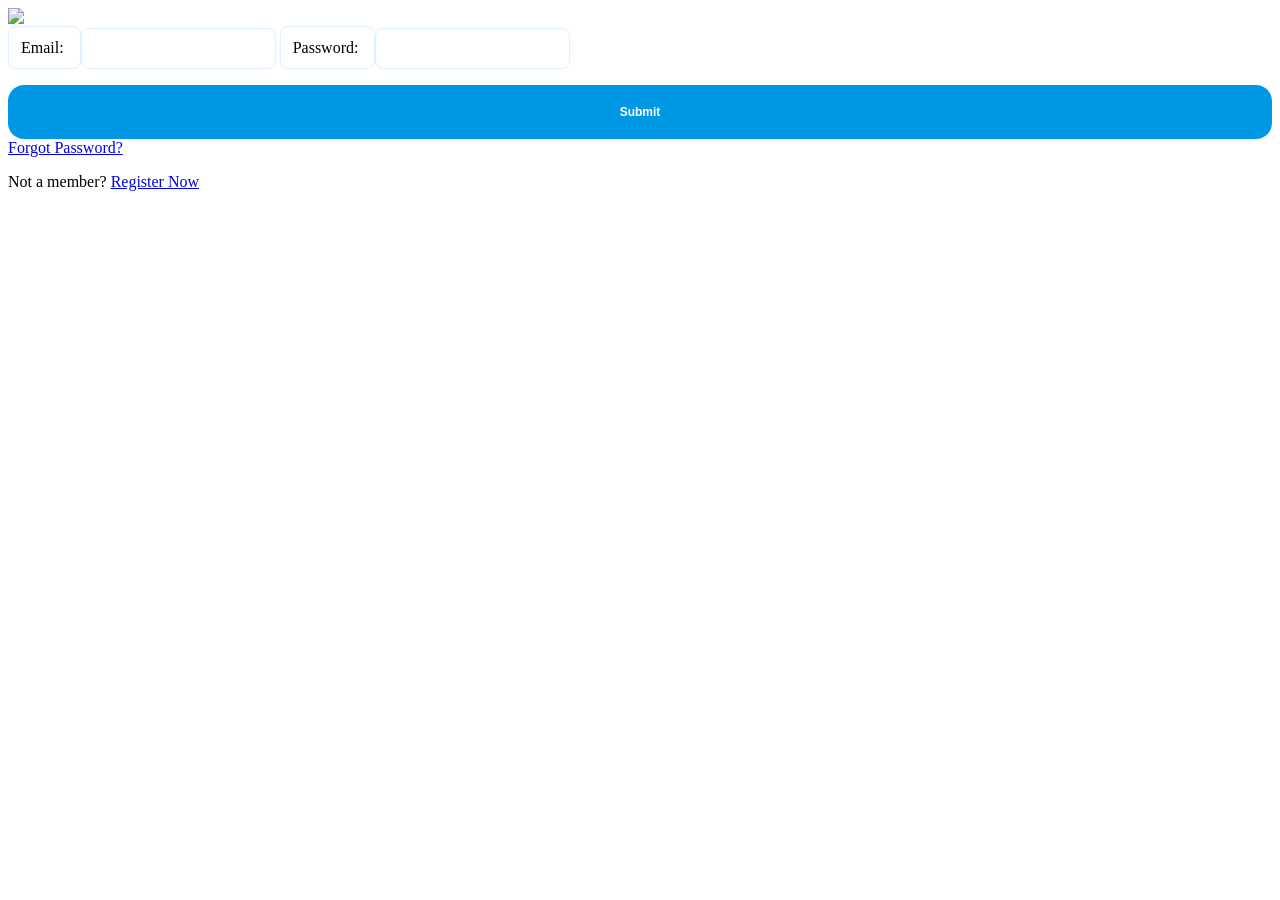
==== index.html @ 0570abd0 "task 6-" ====
<!DOCTYPE html>
<html lang="en">

<head>
    <meta charset="UTF-8">
    <meta name="viewport" content="width=device-width, initial-scale=1.0">
    <link rel="stylesheet" href="style.css">
    <!-- <title>Laundry Wallah</title> -->
</head>

<body>
    <main>
        <!-- ******************TASK 2*****************
        <h1>Welcome to Laundry Wallah</h1>
        <p>Welcome to Laundry Wallah, your one-stop solution for all your laundry needs. Our dedicated team assures
            top-notch service, providing a hassle-free and efficient laundry experience. With a focus on quality and
            customer satisfaction, we take care of your garments as if they were our own.</p>
        <img src="https://static.vecteezy.com/system/resources/previews/026/721/193/original/washing-machine-and-laundry-laundry-sticker-png.png"
            width="250">
        <br></br>

        <h2>Our Services</h2>
        <ul>
            <li>Washing and Drying</li>
            <li>Ironing and Folding</li>
            <li>Dry Cleaning</li>
            <li>Stain Removal</li>
            <li>Express Services</li>
            <li>Special Garment Care</li>
            <li>And more...</li>
        </ul>
        <br>

        <h2>Price List</h2>
        <table border="1">
            <tr>
                <th>Service</th>
                <th>Price</th>
            </tr>
            <tr>
                <td>Washing and Drying</td>
                <td>$10.00</td>
            </tr>
            <tr>
                <td>Ironing and Folding</td>
                <td>$5.00</td>
            </tr>
        </table>
        <br>

        <h2>Book Now</h2>
        <form action="submit">
            <label>Name: </label><input type="text">
            <label>Email: </label><input type="email">
            <label>Phone: </label><input type="number">
            <input type="submit">
        </form>
        <br>

        <p>Contact us at info@laundrywallah.com</p> -->
        <!-- ******************TASK 3***************** 
        <section>
            <h1 class="head">H1 heading with "head" as a class</h1>
            <h2 class="head" id="bglime">H2 heading with <span style=color:red> "head" </span> as class and "bglime" as
                id</h2>
            <h4 class="head">H4 heading with "head" as class</h4>

            <p>This is a p paragraph tag without any id or class styled using "p" element selector.</p>
            <p id="para">This is a p paragraph with para as id.</p>
            <p>This is a p <a>paragraph</a> tag without any id or class
                styled using "p" element selector.</p>

            <a>Show this output without inline CSS nor using class or id for "a" tag</a>
        </section>

        <section>
            <ul>
                <li>Click <a href="https://upskillmafia.com/dashboard/" target="_blank">here</a> to go to
                    UpskillMafia.</li>
                <li>Click <a href="https://www.google.com/" target="_blank">here</a> to
                    go to Google.</li>
            </ul>
        </section>

        <section>
            <ol>
                <li>This is li tag without any id or class.</li>
                <li>This is li tag without any id or class and is in blue color.</li>
                <li>This is li tag without any id or class and is in red color.</li>
                <li>This is li tag without any id or class.</li>
                <li>This is li tag without any id or class.</li>
            </ol>
        </section> -->

        <!-- ******************TASK 4*****************

        <div>
            <img src="https://getwallpapers.com/wallpaper/full/4/9/4/1297771-vertical-amazing-scenery-wallpaper-2048x1257.jpg">
        
            <button>Click Me</button>
        </div> -->

        <!-- ******************TASK 5***************** 

        <section>
            <div>
                <img src="wash-it_logo.png" class="logo" />

                <nav>
                    <ul>
                        <li>Home</li>
                        <li>Services</li>
                        <li>About Us</li>
                        <li>Contact Us</li>
                    </ul>
                </nav>

                <button class="username">Username</button>

            </div>
        </section>

        <section>
            <div>
                <h1>Revitalize Your Clothes with Expert <a>Laundry Services!</a></h1>

                <p>From premium dry cleaning to swift wash and fold, we deliver care and convenience. Schedule a pickup
                    and rediscover the freshness of your clothes today!</p>

                <button class="CTA">Book a service today!</button>

            </div>

            <img src="https://unblast.com/wp-content/uploads/2021/08/Laundry-Vector-Illustration-1536x1467.jpg"
                class="hero">

        </section> -->

        <!-- ******************TASK 6***************** -->

        <div>
            <img src="https://png.pngtree.com/png-vector/20221104/ourmid/pngtree-happy-woman-doing-laundry-png-image_6413898.png">
        </div>
        <div>
            <form action="submit">
                <label class="input-field" aria-placeholder="Enter your email id">Email: </label><input class="input-field" type="email">
                <label class="input-field" placeholder="Enter your password">Password: </label><input class="input-field" type="password">
                <input class="submit-btn" type="submit">
                <a class="forgot-password" href="forgot-password.html">Forgot Password?</a>

            </form>

            <p>Not a member? <a href="register.html">Register Now</a></p>
        </div>
    </main>
</body>

</html>
---- style.css ----
/*  **************TASK 3*****************

body {
    background-color: rgb(255, 167, 90);
    font-size: 12px;
}

.head {
    color: darkblue;
}

#bglime {
    background-color: rgb(110, 248, 110);
}

p {
    font-size: 16px;
    color: white;
}

#para {
    font-size: 12px;
    color: green;
}

section>a {
    font-size: 14px;
    font-weight: 600;
}

ol li:nth-child(2) {
    color: blue;
}

ol li:nth-child(3) {
    color: red
}

p>a {
    color: black;
    font-size: 18px;
}

a:link {
    color: blue;
    background-color: yellow;
}

a:visited {
    color: yellow;
    background-color: blue;
} */

/*  **************TASK 4*****************

{
    margin: 0px;
    padding: 0px;
}

div{
    margin: 10vw 25vw;
}

div>img{
    width: 50vw;
}

button{
    width: 50vw;
    height: 40px;
    background: linear-gradient(90deg, rgb(255, 225, 0), limegreen);
    color: white;
    font-size: 20px;
} */

/* **************TASK 5***************** 

* {
    box-sizing: border-box;
    margin: 12px 10px;
    font-family: Arial, Helvetica, sans-serif;
}

.logo {
    width: 100px;
}

div{
    display: inline;
}

nav {
    box-sizing: border-box;
    align-items: center;
    display: inline;
}

li {
    display: inline;
    position: sticky;
    margin: 0px 30px;
    color: rgb(137, 139, 175);
}

ul {
    box-sizing: border-box;
    align-items: center;
}

.username {
    background-color: rgb(226, 241, 255);
    border: none;
    border-radius: 8px;
    padding: 16px;
    color: rgb(0, 152, 228);
    font-weight: 600;
    right: 100px;
}

.CTA {
    background-color: rgb(0, 152, 228);
    border: none;
    border-radius: 16px;
    padding: 20px;
    color: white;
    font-weight: 600;
    font-size: 12px;
    position: absolute;
    right: 100px;
    width: auto;
    display: inline-block;
}

p {
    display: block;
    color: rgb(137, 139, 175);
    margin-left: 80px;
    text-align: left;
    width: 40%;
}

h1 {
    display: block;
    color: rgb(53, 61, 69);
    font-size: 60px;
    margin-left: 80px;
    text-align: left;
    width: 40%;
}

h1>a {
    color: rgb(0, 152, 228);
    font-size: 60px;
    text-align: left;
    margin: 0px;
}

.hero {
    width: 400px;
    float: right;
}  */

/* **************TASK 6***************** */

.input-field {
    /* width: 100%; */
    padding: 12px;
    border: 1px solid rgb(226, 241, 255);
    border-radius: 8px;
    margin-bottom: 16px;
}

.submit-btn {
    background-color: rgb(0, 152, 228);
    border: none;
    border-radius: 16px;
    padding: 20px;
    color: white;
    font-weight: 600;
    font-size: 12px;
    width: 100%;
}
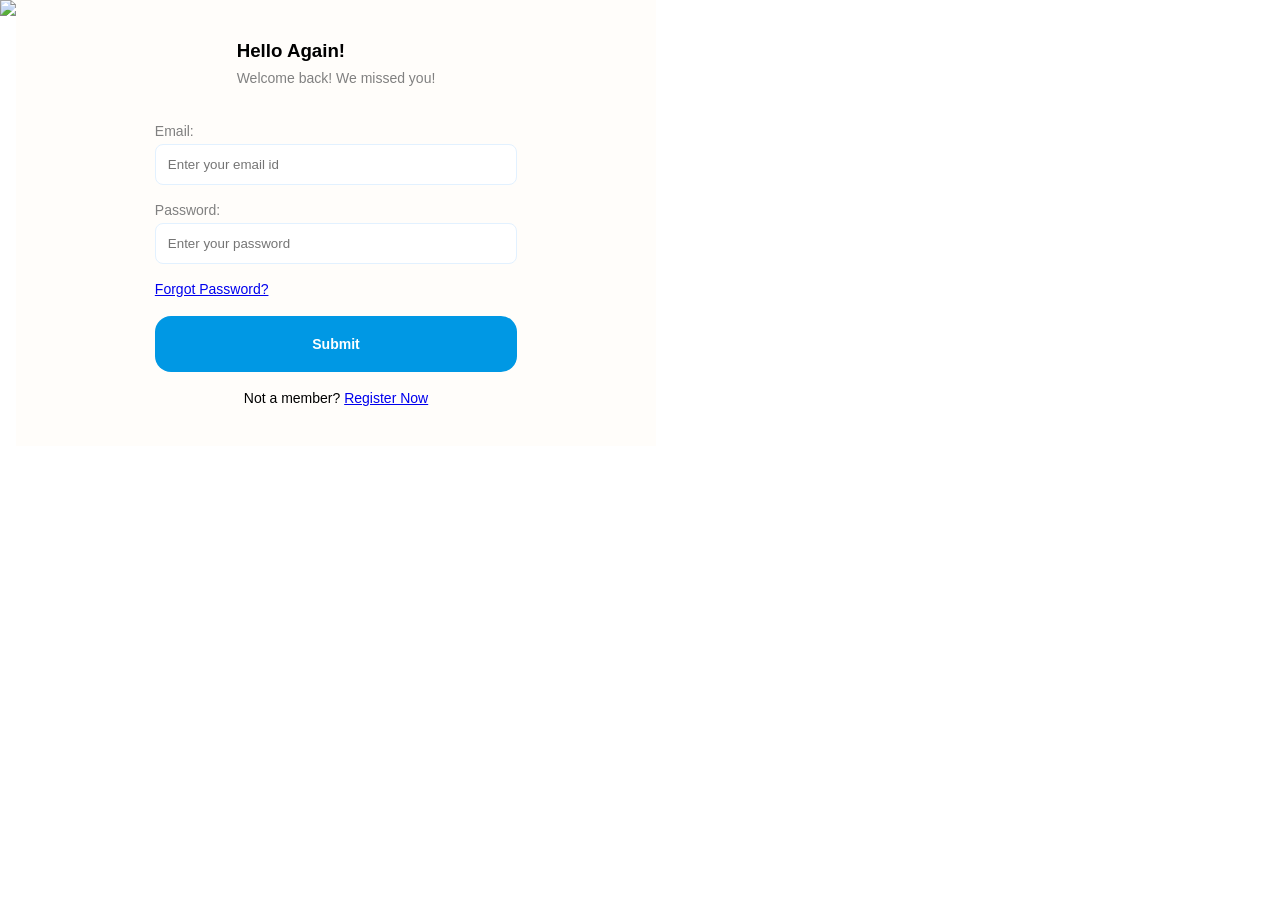
==== commit 09e332e0: "task 6" ====
--- a/index.html
+++ b/index.html
@@ -9,7 +9,7 @@
 </head>
 
 <body>
-    <main>
+    <main class="flex-main">
         <!-- ******************TASK 2*****************
         <h1>Welcome to Laundry Wallah</h1>
         <p>Welcome to Laundry Wallah, your one-stop solution for all your laundry needs. Our dedicated team assures
@@ -138,20 +138,42 @@
 
         <!-- ******************TASK 6***************** -->
 
-        <div>
-            <img src="https://png.pngtree.com/png-vector/20221104/ourmid/pngtree-happy-woman-doing-laundry-png-image_6413898.png">
-        </div>
-        <div>
+        <section>
+            <img
+                src="https://png.pngtree.com/png-vector/20221104/ourmid/pngtree-happy-woman-doing-laundry-png-image_6413898.png">
+        </section>
+
+        <section class="flex-form">
+
+            <section class="welcome-text">
+                <h1>Hello Again!</h1>
+                <p>Welcome back! We missed you!</p>
+            </section>
+
+            <br>
+            <br>
+
             <form action="submit">
-                <label class="input-field" aria-placeholder="Enter your email id">Email: </label><input class="input-field" type="email">
-                <label class="input-field" placeholder="Enter your password">Password: </label><input class="input-field" type="password">
-                <input class="submit-btn" type="submit">
-                <a class="forgot-password" href="forgot-password.html">Forgot Password?</a>
+                <div>
+                    <label>Email: </label><input class="input-field" placeholder="Enter your email id" type="email">
+                    <div>
+                        <label>Password: </label><input class="input-field" placeholder="Enter your password"
+                            type="password">
+                        <a class="forgot-password" href="forgot-password.html">Forgot Password?</a>
+                    </div>
 
+                    <br>
+                    
+                </div>
+                <div>
+                    <input class="submit-btn" type="submit">
+                </div>
             </form>
 
+            <br>
+
             <p>Not a member? <a href="register.html">Register Now</a></p>
-        </div>
+        </section>
     </main>
 </body>
 
--- a/style.css
+++ b/style.css
@@ -163,12 +163,43 @@
 
 /* **************TASK 6***************** */
 
+*{
+    margin: 0;
+    padding: 0;
+    box-sizing: border-box;
+    font-family:'Gill Sans', 'Gill Sans MT', Calibri, 'Trebuchet MS', sans-serif;
+}
+
+.flex-main{
+    display: flex;
+    flex-direction: row;
+}
+
+.flex-form{
+    justify-content: center;
+    align-items: center;
+    background-color: rgb(255, 253, 250);
+    display: flex;
+    flex-direction: column;
+    padding: 40px;
+    width: 50vw;
+}
+
+img{
+    width: 50vw;
+}
+
+label{
+    font-size: 14px;
+    color:grey
+}
+
 .input-field {
     /* width: 100%; */
     padding: 12px;
     border: 1px solid rgb(226, 241, 255);
     border-radius: 8px;
-    margin-bottom: 16px;
+    margin: 4px 0px 16px 0px;
 }
 
 .submit-btn {
@@ -178,6 +209,27 @@
     padding: 20px;
     color: white;
     font-weight: 600;
-    font-size: 12px;
+    font-size: 14px;
     width: 100%;
+}
+
+input{
+    width: 100%;
+}
+
+.welcome-text>p{
+    align-items: center;
+    color: grey;
+}
+
+.welcome-text>h1{
+    margin-bottom: 8px;
+}
+
+p{
+    font-size: 14px;
+}
+
+.forgot-password{
+    font-size: 14px;
 }
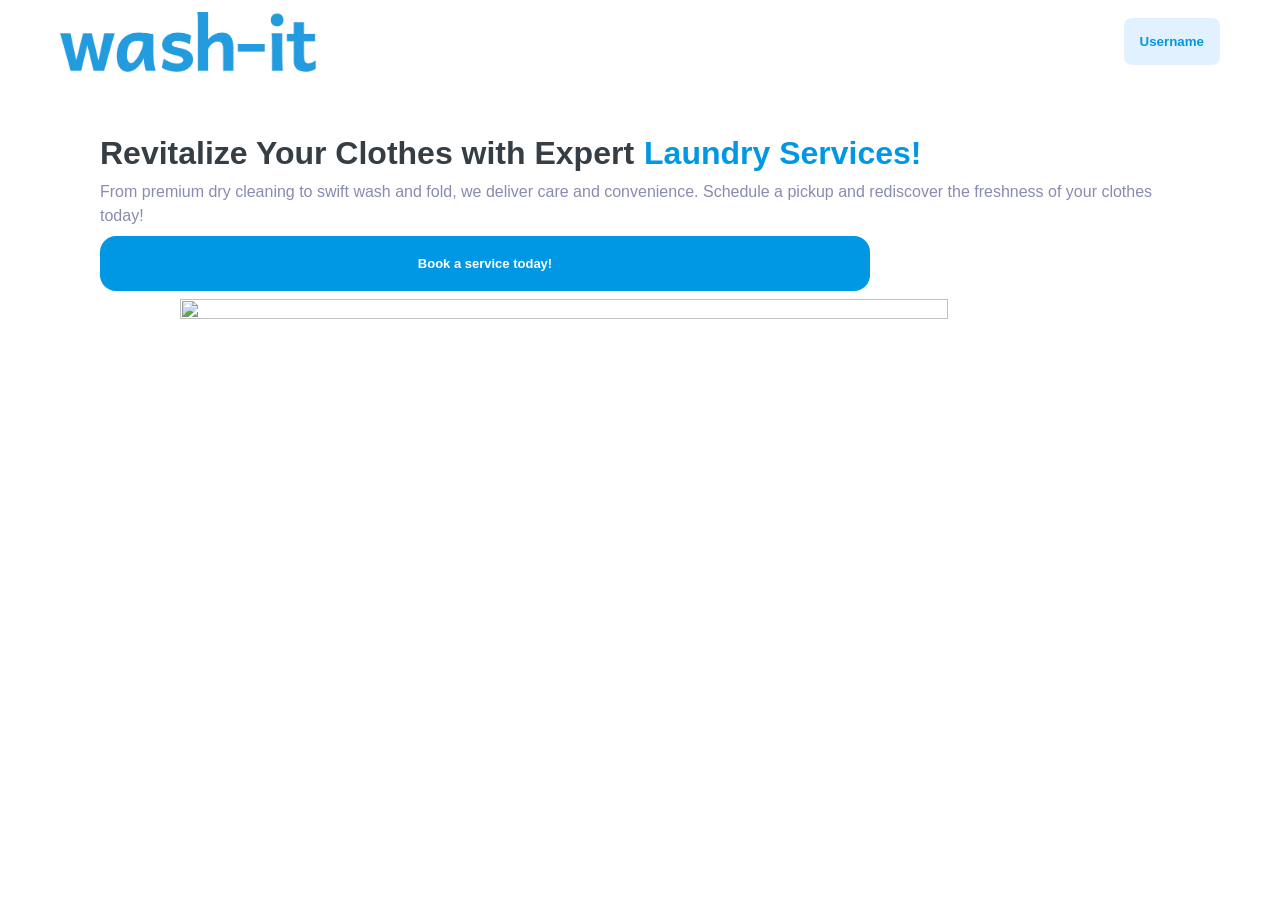
==== commit 1c2e47fd: "task 7" ====
--- a/index.html
+++ b/index.html
@@ -9,7 +9,7 @@
 </head>
 
 <body>
-    <main class="flex-main">
+    <main>
         <!-- ******************TASK 2*****************
         <h1>Welcome to Laundry Wallah</h1>
         <p>Welcome to Laundry Wallah, your one-stop solution for all your laundry needs. Our dedicated team assures
@@ -136,7 +136,7 @@
 
         </section> -->
 
-        <!-- ******************TASK 6***************** -->
+        <!-- ******************TASK 6***************** 
 
         <section>
             <img
@@ -166,14 +166,51 @@
                     
                 </div>
                 <div>
-                    <input class="submit-btn" type="submit">
+                    <button class="submit-btn">Login</button>
                 </div>
             </form>
 
             <br>
 
             <p>Not a member? <a href="register.html">Register Now</a></p>
-        </section>
+        </section> -->
+
+        <!-- ******************TASK 7***************** -->
+
+        <section>
+            <div class="nav-bar">
+                <img src="wash-it_logo.png" class="logo" />
+
+                <nav>
+                    <ul>
+                        <li>Home</li>
+                        <li>Services</li>
+                        <li>About Us</li>
+                        <li>Contact Us</li>
+                    </ul>
+                </nav>
+
+                <button class="username">Username</button>
+
+            </div>
+        </section>
+
+        <section class="main-flex">
+            <div class="text-flex">
+                <h1>Revitalize Your Clothes with Expert<a>Laundry Services!</a></h1>
+
+                <p>From premium dry cleaning to swift wash and fold, we deliver care and convenience. Schedule a pickup
+                    and rediscover the freshness of your clothes today!</p>
+
+                <button class="CTA">Book a service today!</button>
+
+            </div>
+
+            <img src="https://unblast.com/wp-content/uploads/2021/08/Laundry-Vector-Illustration-1536x1467.jpg"
+                class="hero">
+
+        </section>
+
     </main>
 </body>
 
--- a/style.css
+++ b/style.css
@@ -161,7 +161,7 @@
     float: right;
 }  */
 
-/* **************TASK 6***************** */
+/* **************TASK 6*****************
 
 *{
     margin: 0;
@@ -195,7 +195,6 @@
 }
 
 .input-field {
-    /* width: 100%; */
     padding: 12px;
     border: 1px solid rgb(226, 241, 255);
     border-radius: 8px;
@@ -232,4 +231,251 @@
 
 .forgot-password{
     font-size: 14px;
+} */
+
+/* **************TASK 7***************** */
+
+* {
+    box-sizing: border-box;
+    margin: 12px 10px;
+    font-family: Arial, Helvetica, sans-serif;
+}
+
+nav {
+    box-sizing: border-box;
+}
+
+li {
+    display: inline;
+    margin: 0px 30px;
+    color: rgb(137, 139, 175);
+}
+
+ul {
+    box-sizing: border-box;
+    align-items: center;
+}
+
+
+@media (min-width: 800px) {
+
+    nav {
+        margin-inline: 18vw;
+    }
+
+    .logo {
+        width: 5vw;
+        height: fit-content;
+    }
+
+    .username {
+        background-color: rgb(226, 241, 255);
+        border: none;
+        border-radius: 8px;
+        padding: 16px;
+        color: rgb(0, 152, 228);
+        font-weight: 600;
+    }
+
+    .CTA {
+        background-color: rgb(0, 152, 228);
+        border: none;
+        border-radius: 16px;
+        padding: 20px;
+        color: white;
+        font-weight: 600;
+        font-size: 13px;
+        width: 70%;
+    }
+
+    p {
+        line-height: 150%;
+        color: rgb(137, 139, 175);
+        width: 100%;
+    }
+
+    h1 {
+        line-height: 120%;
+        color: rgb(53, 61, 69);
+        font-size: 32px;
+        width: 100%;
+    }
+
+    h1>a {
+        color: rgb(0, 152, 228);
+        font-size: 32px;
+    }
+
+    .hero {
+        width: 30vw;
+        float: right;
+        height: fit-content;
+        margin: 0px 100px;
+    }
+
+    .nav-bar {
+        align-items: center;
+        display: flex;
+        flex-wrap: nowrap;
+    }
+
+    .main-flex {
+        display: flex;
+        flex-direction: row;
+        margin: 100px;
+    }
+
+    .text-flex {
+        display: flex;
+        flex-direction: column;
+    }
+}
+
+@media (min-width: 550px) {
+
+    li {
+        margin: 0px 12px;
+    }
+
+    .logo {
+        width: 10vw;
+        height: fit-content;
+    }
+
+    .username {
+        background-color: rgb(226, 241, 255);
+        border: none;
+        border-radius: 8px;
+        padding: 16px;
+        color: rgb(0, 152, 228);
+        font-weight: 600;
+    }
+
+    .CTA {
+        background-color: rgb(0, 152, 228);
+        border: none;
+        border-radius: 16px;
+        padding: 20px;
+        color: white;
+        font-weight: 600;
+        font-size: 13px;
+        width: 70%;
+    }
+
+    p {
+        line-height: 150%;
+        color: rgb(137, 139, 175);
+        width: 100%;
+    }
+
+    h1 {
+        line-height: 120%;
+        color: rgb(53, 61, 69);
+        font-size: 32px;
+        width: 100%;
+    }
+
+    h1>a {
+        color: rgb(0, 152, 228);
+        font-size: 32px;
+    }
+
+    .hero {
+        width: 40vw;
+        float: right;
+        height: fit-content;
+    }
+
+    .nav-bar {
+        align-items: center;
+        display: flex;
+        flex-wrap: nowrap;
+    }
+
+    .main-flex {
+        display: flex;
+        flex-direction: row;
+        margin: 50px;
+    }
+
+    .text-flex {
+        display: flex;
+        flex-direction: column;
+    }
+}
+
+@media (min-width: 400px) {
+
+    * {
+    margin: 4px 10px;
+}
+
+    nav{
+        display: none;
+    }
+
+    .logo {
+        width: 20vw;
+        height: fit-content;
+    }
+
+    .username {
+        background-color: rgb(226, 241, 255);
+        border: none;
+        border-radius: 8px;
+        padding: 16px;
+        color: rgb(0, 152, 228);
+        font-weight: 600;
+    }
+
+    .CTA {
+        background-color: rgb(0, 152, 228);
+        border: none;
+        border-radius: 16px;
+        padding: 20px;
+        color: white;
+        font-weight: 600;
+        font-size: 13px;
+        width: 70%;
+    }
+
+    p {
+        line-height: 150%;
+        color: rgb(137, 139, 175);
+        width: 100%;
+    }
+
+    h1 {
+        line-height: 120%;
+        color: rgb(53, 61, 69);
+        font-size: 32px;
+        width: 100%;
+    }
+
+    h1>a {
+        color: rgb(0, 152, 228);
+        font-size: 32px;
+    }
+
+    .hero {
+        width: 60vw;
+        float: right;
+        height: fit-content;
+    }
+
+    .nav-bar {
+        align-items: center;
+        justify-content: space-between;
+        display: flex;
+    }
+
+    .main-flex {
+        display: flex;
+        flex-direction: column;
+    }
+
+    .text-flex {
+        display: flex;
+        flex-direction: column;
+    }
 }
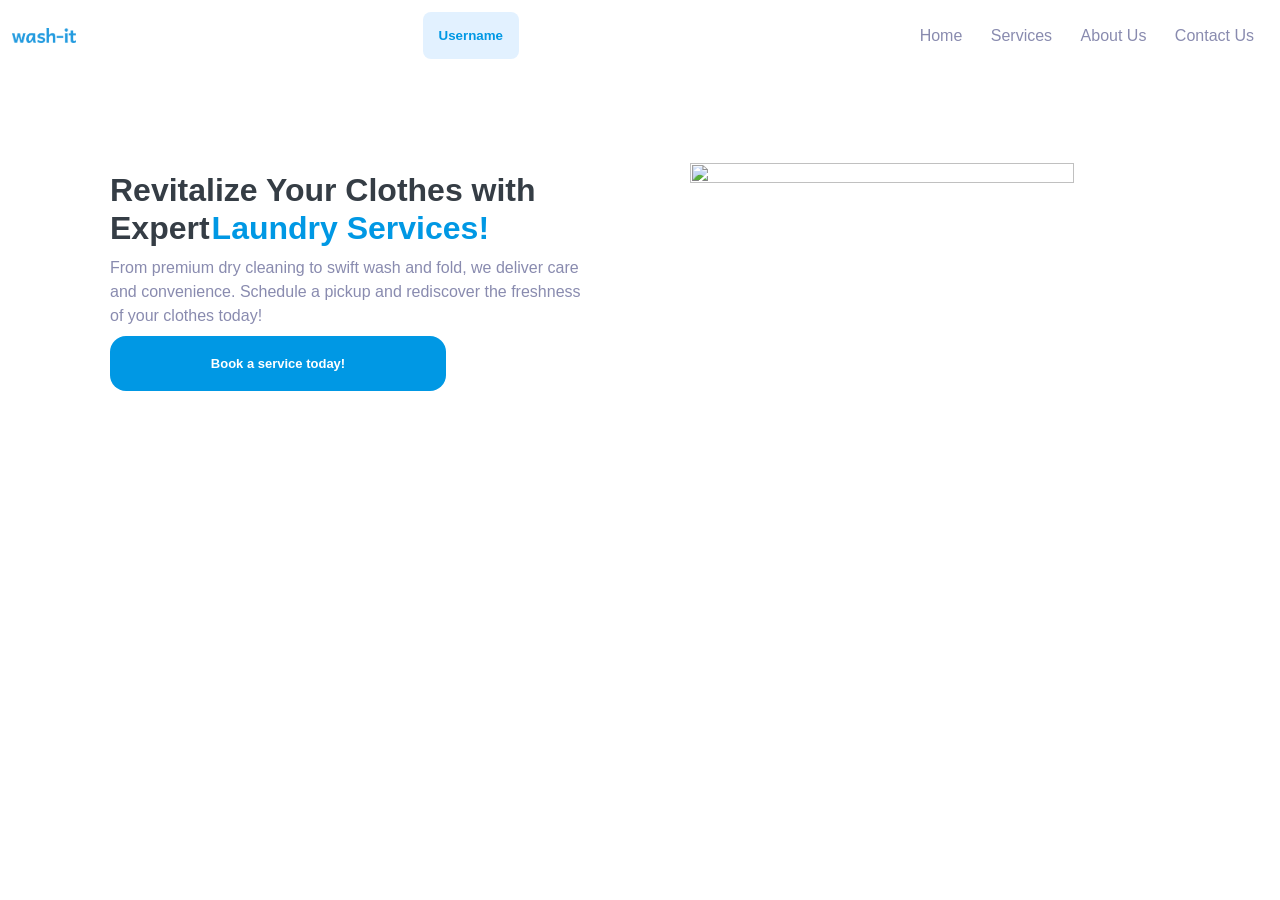
==== commit 26f5badf: "task 8" ====
--- a/index.html
+++ b/index.html
@@ -177,22 +177,38 @@
 
         <!-- ******************TASK 7***************** -->
 
+        <input type="checkbox" id="menu-toggle">
+
+
         <section>
             <div class="nav-bar">
-                <img src="wash-it_logo.png" class="logo" />
-
-                <nav>
+
+                <img src="wash-it_logo.png" class="logo">
+
+                <button class="username">Username</button>
+
+                <label for="menu-toggle" class="menu-btn">☰</label>
+
+                <section class="nav-bar">
                     <ul>
                         <li>Home</li>
                         <li>Services</li>
                         <li>About Us</li>
                         <li>Contact Us</li>
                     </ul>
-                </nav>
-
-                <button class="username">Username</button>
-
-            </div>
+                </section>
+
+            </div>
+
+        </section>
+
+        <section class="mobile-nav">
+            <ul>
+                <li>Home</li>
+                <li>Services</li>
+                <li>About Us</li>
+                <li>Contact Us</li>
+            </ul>
         </section>
 
         <section class="main-flex">
--- a/style.css
+++ b/style.css
@@ -256,15 +256,73 @@
     align-items: center;
 }
 
-
-@media (min-width: 800px) {
+@media (min-width: 400px) {
+
+    * {
+        margin: 4px 2px;
+    }
+
+    #menu-toggle {
+        display: none;
+    }
+
+    .menu-btn {
+        position: fixed;
+        top: 20px;
+        right: 40px;
+        font-size: 30px;
+        cursor: pointer;
+        z-index: 1001;
+    }
+
+    .mobile-nav {
+        display: flex;
+        /* justify-content: center; */
+        flex-direction: column;
+        row-gap: 20px;
+        align-items: flex-start;
+        background-color: rgb(0, 152, 228);
+        justify-content: center;
+        top: 0;
+
+
+        position: fixed;
+        right: -300px;
+        width: 65%;
+        height: 100vh;
+        transition: 0.3s ease;
+        z-index: 1000;
+    }
+
+    .overlay {
+        position: fixed;
+        inset: 0;
+        background: rgba(0, 0, 0, 0.5);
+        opacity: 0;
+        visibility: hidden;
+        transition: 0.3s;
+        z-index: 999;
+    }
+
+    #menu-toggle:checked~.mobile-nav {
+        right: 5px;
+    }
+
+    #menu-toggle:checked~.overlay {
+        opacity: 1;
+        visibility: visible;
+    }
+
+    li {
+        color: white;
+    }
 
     nav {
-        margin-inline: 18vw;
+        display: none;
     }
 
     .logo {
-        width: 5vw;
+        width: 20vw;
         height: fit-content;
     }
 
@@ -307,33 +365,45 @@
     }
 
     .hero {
-        width: 30vw;
+        width: 60vw;
         float: right;
         height: fit-content;
-        margin: 0px 100px;
     }
 
     .nav-bar {
         align-items: center;
-        display: flex;
-        flex-wrap: nowrap;
+        justify-content: space-between;
+        display: flex;
     }
 
     .main-flex {
         display: flex;
-        flex-direction: row;
-        margin: 100px;
+        flex-direction: column;
     }
 
     .text-flex {
         display: flex;
         flex-direction: column;
     }
+
 }
 
 @media (min-width: 550px) {
 
+    .mobile-nav {
+        display: none;
+    }
+
+    .menu-btn{
+        display: none;
+    }
+
+    nav {
+        display: inline-block;
+    }
+
     li {
+        color: rgb(137, 139, 175);
         margin: 0px 12px;
     }
 
@@ -404,18 +474,18 @@
     }
 }
 
-@media (min-width: 400px) {
-
-    * {
-    margin: 4px 10px;
-}
-
-    nav{
+@media (min-width: 800px) {
+
+    .mobile-nav {
         display: none;
     }
 
+    nav {
+        margin-inline: 18vw;
+    }
+
     .logo {
-        width: 20vw;
+        width: 5vw;
         height: fit-content;
     }
 
@@ -458,24 +528,26 @@
     }
 
     .hero {
-        width: 60vw;
+        width: 30vw;
         float: right;
         height: fit-content;
+        margin: 0px 100px;
     }
 
     .nav-bar {
         align-items: center;
-        justify-content: space-between;
-        display: flex;
+        display: flex;
+        flex-wrap: nowrap;
     }
 
     .main-flex {
         display: flex;
+        flex-direction: row;
+        margin: 100px;
+    }
+
+    .text-flex {
+        display: flex;
         flex-direction: column;
     }
-
-    .text-flex {
-        display: flex;
-        flex-direction: column;
-    }
 }
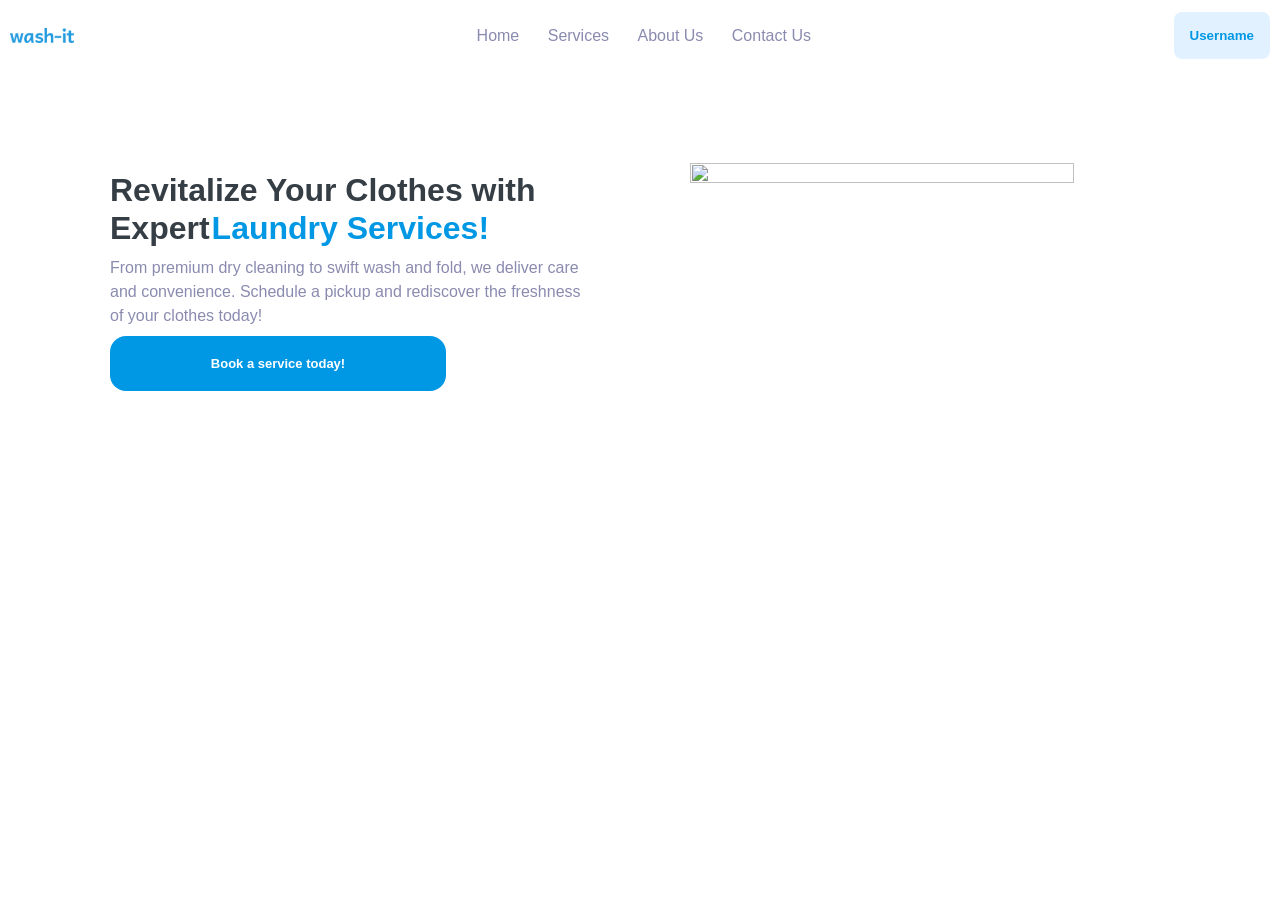
==== commit 5e27dd2c: "task 8 corrected" ====
--- a/index.html
+++ b/index.html
@@ -175,41 +175,36 @@
             <p>Not a member? <a href="register.html">Register Now</a></p>
         </section> -->
 
-        <!-- ******************TASK 7***************** -->
-
-        <input type="checkbox" id="menu-toggle">
-
-
-        <section>
-            <div class="nav-bar">
-
-                <img src="wash-it_logo.png" class="logo">
-
-                <button class="username">Username</button>
-
-                <label for="menu-toggle" class="menu-btn">☰</label>
-
-                <section class="nav-bar">
-                    <ul>
-                        <li>Home</li>
-                        <li>Services</li>
-                        <li>About Us</li>
-                        <li>Contact Us</li>
-                    </ul>
-                </section>
-
-            </div>
-
-        </section>
-
-        <section class="mobile-nav">
-            <ul>
-                <li>Home</li>
-                <li>Services</li>
-                <li>About Us</li>
-                <li>Contact Us</li>
-            </ul>
-        </section>
+        <!-- ******************TASK 7-8***************** -->
+
+        <div class="nav-bar">
+
+            <img src="wash-it_logo.png" class="logo">
+
+            <button class="menu-btn">☰</button>
+
+            <section class="nav-bar">
+                <ul>
+                    <li>Home</li>
+                    <li>Services</li>
+                    <li>About Us</li>
+                    <li>Contact Us</li>
+                </ul>
+            </section>
+
+            <button class="username">Username</button>
+
+            <section class="mobile-nav">
+                <ul>
+                    <li>Home</li>
+                    <li>Services</li>
+                    <li>About Us</li>
+                    <li>Contact Us</li>
+                </ul>
+            </section>
+            
+        </div>
+
 
         <section class="main-flex">
             <div class="text-flex">
--- a/style.css
+++ b/style.css
@@ -262,12 +262,7 @@
         margin: 4px 2px;
     }
 
-    #menu-toggle {
-        display: none;
-    }
-
     .menu-btn {
-        position: fixed;
         top: 20px;
         right: 40px;
         font-size: 30px;
@@ -277,7 +272,6 @@
 
     .mobile-nav {
         display: flex;
-        /* justify-content: center; */
         flex-direction: column;
         row-gap: 20px;
         align-items: flex-start;
@@ -294,21 +288,15 @@
         z-index: 1000;
     }
 
-    .overlay {
-        position: fixed;
-        inset: 0;
-        background: rgba(0, 0, 0, 0.5);
-        opacity: 0;
-        visibility: hidden;
-        transition: 0.3s;
-        z-index: 999;
-    }
-
-    #menu-toggle:checked~.mobile-nav {
+    .menu-btn:focus+.mobile-nav {
         right: 5px;
     }
 
-    #menu-toggle:checked~.overlay {
+    .nav-bar:focus-within .mobile-nav {
+        right: 5px;
+    }
+
+    .nav-bar:focus-within .overlay {
         opacity: 1;
         visibility: visible;
     }
@@ -394,7 +382,7 @@
         display: none;
     }
 
-    .menu-btn{
+    .menu-btn {
         display: none;
     }
 
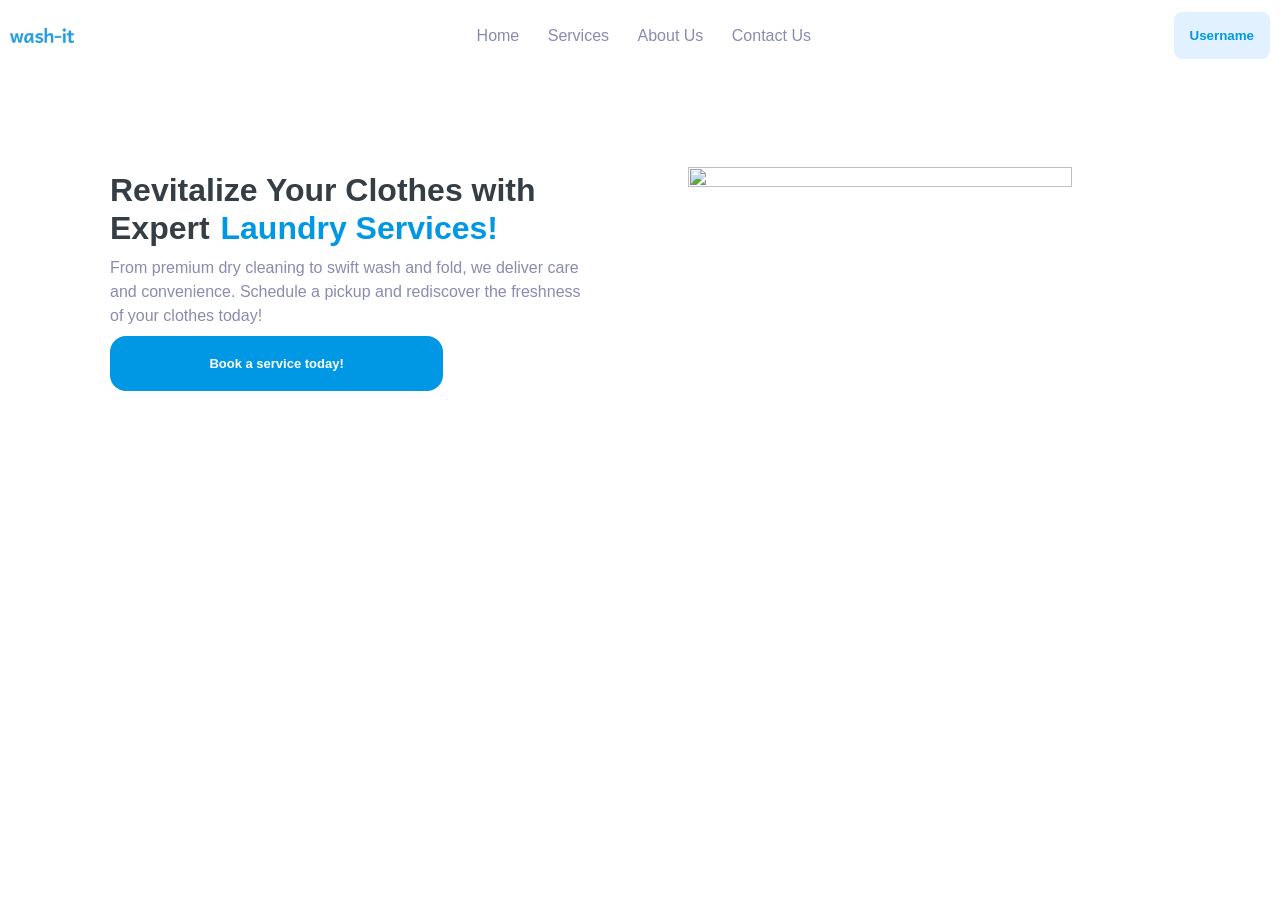
==== commit c5a8f80c: "task 10" ====
--- a/index.html
+++ b/index.html
@@ -175,7 +175,7 @@
             <p>Not a member? <a href="register.html">Register Now</a></p>
         </section> -->
 
-        <!-- ******************TASK 7-8***************** -->
+        <!-- ******************TASK 7-10***************** -->
 
         <div class="nav-bar">
 
@@ -202,13 +202,13 @@
                     <li>Contact Us</li>
                 </ul>
             </section>
-            
+
         </div>
 
 
         <section class="main-flex">
             <div class="text-flex">
-                <h1>Revitalize Your Clothes with Expert<a>Laundry Services!</a></h1>
+                <h1>Revitalize Your Clothes with Expert <a>Laundry Services!</a></h1>
 
                 <p>From premium dry cleaning to swift wash and fold, we deliver care and convenience. Schedule a pickup
                     and rediscover the freshness of your clothes today!</p>
@@ -217,8 +217,10 @@
 
             </div>
 
-            <img src="https://unblast.com/wp-content/uploads/2021/08/Laundry-Vector-Illustration-1536x1467.jpg"
-                class="hero">
+            <div class="rotate">
+                <img src="https://unblast.com/wp-content/uploads/2021/08/Laundry-Vector-Illustration-1536x1467.jpg"
+                    class="hero">
+            </div>
 
         </section>
 
--- a/style.css
+++ b/style.css
@@ -233,7 +233,7 @@
     font-size: 14px;
 } */
 
-/* **************TASK 7***************** */
+/* *************TASK 7-9**************** */
 
 * {
     box-sizing: border-box;
@@ -254,6 +254,11 @@
 ul {
     box-sizing: border-box;
     align-items: center;
+}
+
+.CTA:hover {
+    transform: scale(1.2) rotate(-10deg);
+    transition: 0.5s ease;
 }
 
 @media (min-width: 400px) {
@@ -280,7 +285,7 @@
         top: 0;
 
 
-        position: fixed;
+        position: absolute;
         right: -300px;
         width: 65%;
         height: 100vh;
@@ -538,4 +543,34 @@
         display: flex;
         flex-direction: column;
     }
+
+}
+
+/* **************TASK 10***************** */
+
+.hero:hover {
+    animation: imageHover 2s linear infinite;
+}
+
+@keyframes imageHover {
+    0%, 80%{
+        transform: translate(0,0);
+    }
+
+    /* 15% {
+        transform: translate(-10px, -10px);
+    } */
+
+    40% {
+        transform: translate(10px, -10px);
+    }
+
+    75% {
+        transform: translate(10px, 10px);
+    }
+
+    100%{
+        transform: scale(0.95,1.1);
+        animation-duration: 1s;
+    }
 }
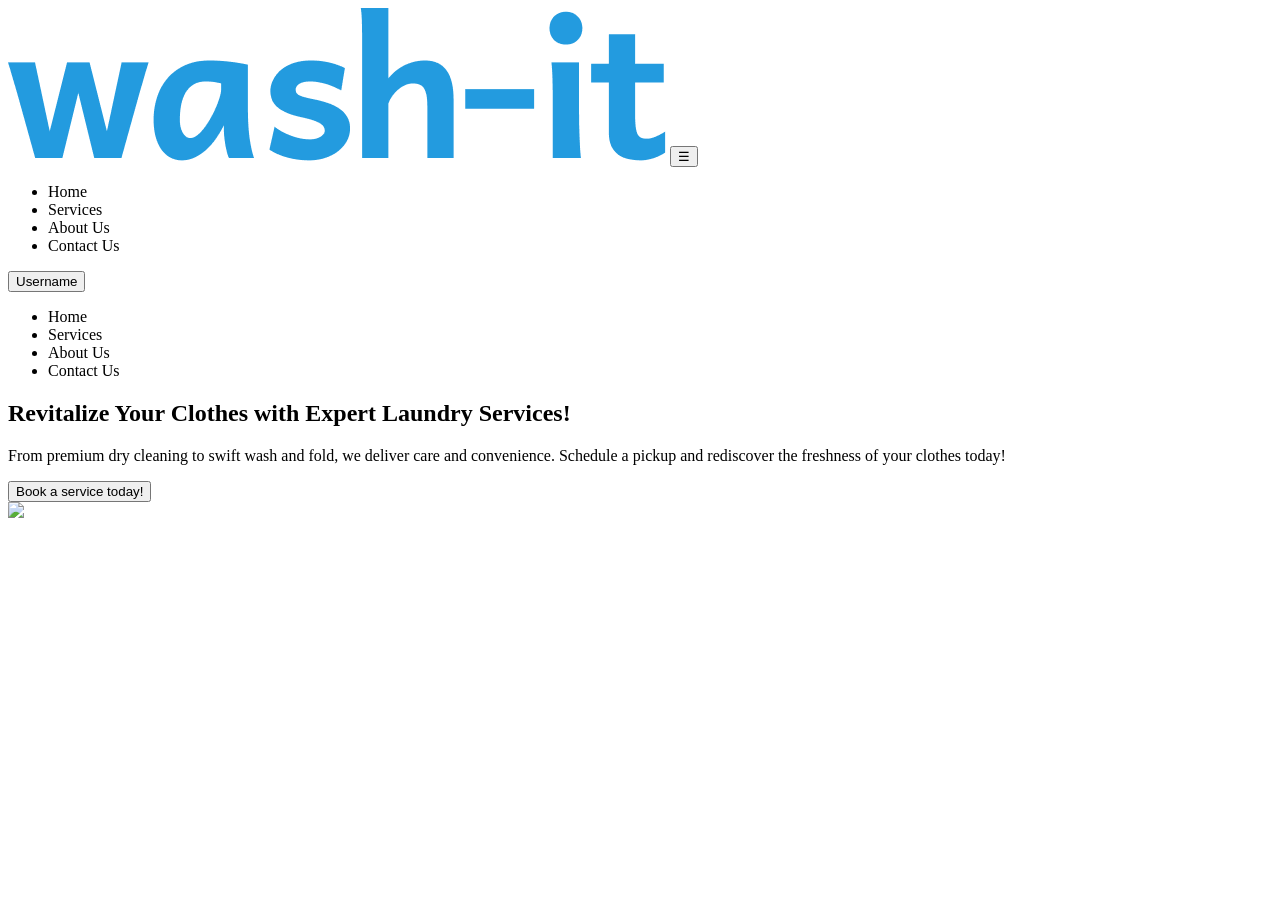
==== commit 95ed3681: "task 11" ====
--- a/index.html
+++ b/index.html
@@ -4,7 +4,7 @@
 <head>
     <meta charset="UTF-8">
     <meta name="viewport" content="width=device-width, initial-scale=1.0">
-    <link rel="stylesheet" href="style.css">
+    <!-- <link rel="stylesheet" href="style.css"> -->
     <!-- <title>Laundry Wallah</title> -->
 </head>
 
--- a/style.css
+++ b/style.css
@@ -548,29 +548,24 @@
 
 /* **************TASK 10***************** */
 
-.hero:hover {
-    animation: imageHover 2s linear infinite;
-}
-
-@keyframes imageHover {
-    0%, 80%{
-        transform: translate(0,0);
-    }
-
-    /* 15% {
-        transform: translate(-10px, -10px);
-    } */
-
-    40% {
-        transform: translate(10px, -10px);
-    }
-
-    75% {
-        transform: translate(10px, 10px);
-    }
-
-    100%{
-        transform: scale(0.95,1.1);
-        animation-duration: 1s;
+/* .hero {
+    animation: orbit 250ms linear infinite;
+} */
+
+.hero {
+    animation: circle 1.5s linear infinite;
+}
+
+@keyframes circle {
+    5% {
+        transform: rotate(0deg) translateX(15px) rotate(0deg);
+    }
+
+    70% {
+        transform: rotate(360deg) translateX(15px) rotate(-360deg);
+    }
+
+    100% {
+        transform: scale(0.7, 1.2);
     }
 }
